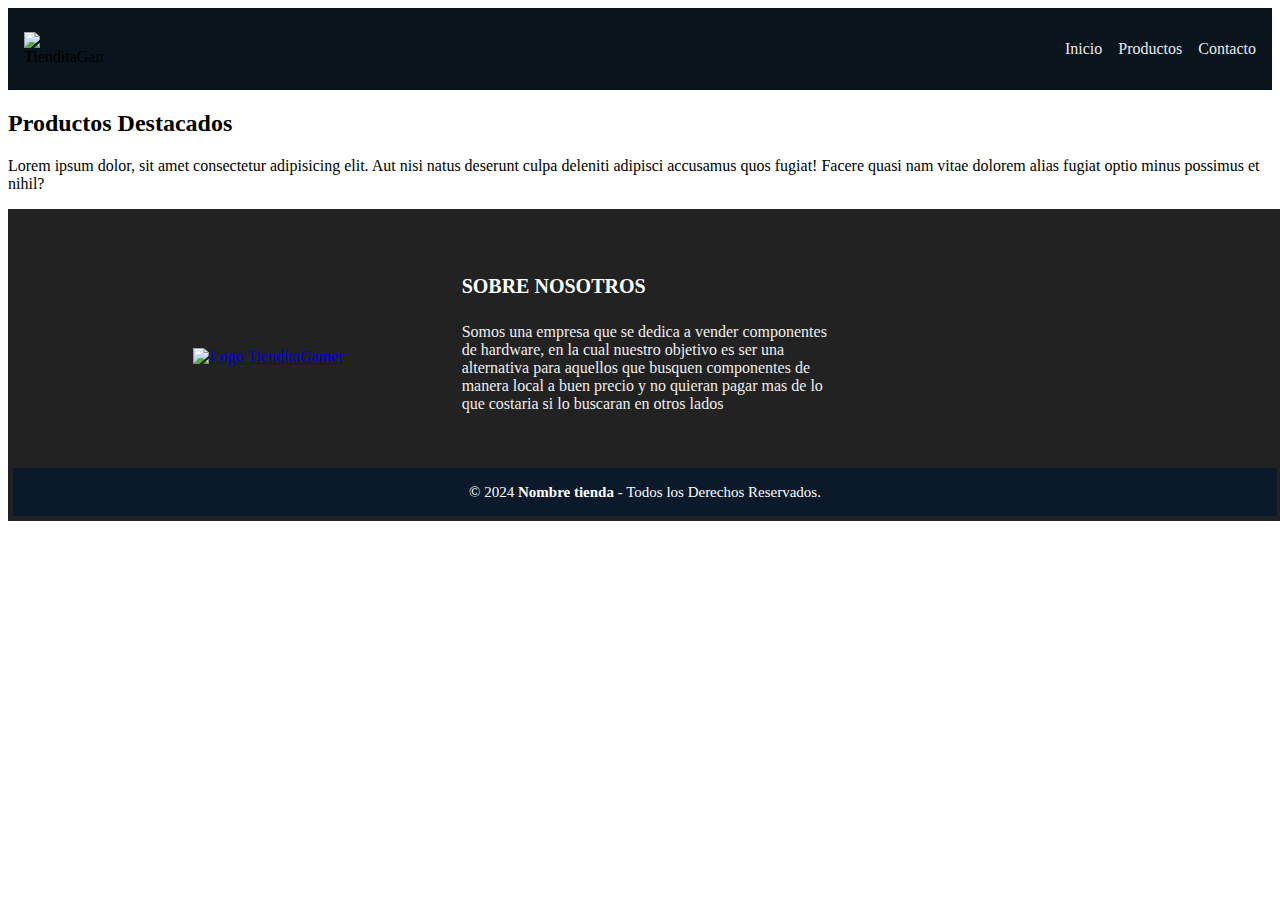
==== index.html @ a7fc8037 "arreglar enlaces 2" ====
<!DOCTYPE html>
<html lang="es">
  <head>
    <meta charset="UTF-8" />
    <meta name="viewport" content="width=device-width, initial-scale=1.0" />
    <link rel="stylesheet" href="css/estilosIndex.css" />
    <link href="https://fonts.googleapis.com/css2?family=Roboto+Flex:opsz,wght@8..144,300&display=swap" rel="stylesheet"/>
    <link rel="stylesheet" href="https://cdn.jsdelivr.net/npm/bootstrap-icons@1.10.3/font/bootstrap-icons.css">
    <title>Tienda de Computación</title>
  </head>
  <body>
    <header class="header">
      <img src="img/TienditaGamer.png" alt="TienditaGamer" class="logo" />
      <button id="abrir" class="abrir-menu"><i class="bi bi-list"></i></button>
      <nav class="nav" id="nav">
        <button class="cerrar-menu" id="cerrar"><i class="bi bi-x"></i></button>
        <ul class="nav-list">
          <li><a href="./index.html">Inicio</a></li>
          <li><a href="./site/productos.html">Productos</a></li>
          <li><a href="./site/contacto.html">Contacto</a></li>
        </ul>
      </nav>
    </header>
    <main>
      <section>
        <h2>Productos Destacados</h2>
        <!-- Aquí puedes añadir bloques de productos destacados -->
      </section>
      <section class="Prueba">
        <p id="detalles">
          Lorem ipsum dolor, sit amet consectetur adipisicing elit. Aut nisi
          natus deserunt culpa deleniti adipisci accusamus quos fugiat! Facere
          quasi nam vitae dolorem alias fugiat optio minus possimus et nihil?
        </p>
      </section>
    </main>
    <!--Footer -->
    <footer class="pie-pagina">
      <div class="grupo-1">
        <div class="box">
          <figure>
            <a href="./index.html">
              <img src="img/TienditaGamer.png" alt="Logo TienditaGamer" />
            </a>
          </figure>
        </div>
        <div class="box">
          <h2>SOBRE NOSOTROS</h2>
          <p>
            Somos una empresa que se dedica a vender componentes de hardware, en
            la cual nuestro objetivo es ser una alternativa para aquellos que
            busquen componentes de manera local a buen precio y no quieran pagar
            mas de lo que costaria si lo buscaran en otros lados
          </p>
        </div>
      </div>
      <div class="grupo-2">
        <small
          >&copy; 2024 <b>Nombre tienda</b> - Todos los Derechos
          Reservados.</small
        >
      </div>
    </footer>
    <script src="./js/general.js"></script>
  </body>
  </html>
---- css/estilosIndex.css ----
@import url("reset.css");
@import url("estiloGeneral.css");
@import url("piepag.css");

h1 {
  text-align: center;
  background-color: #177217;
}
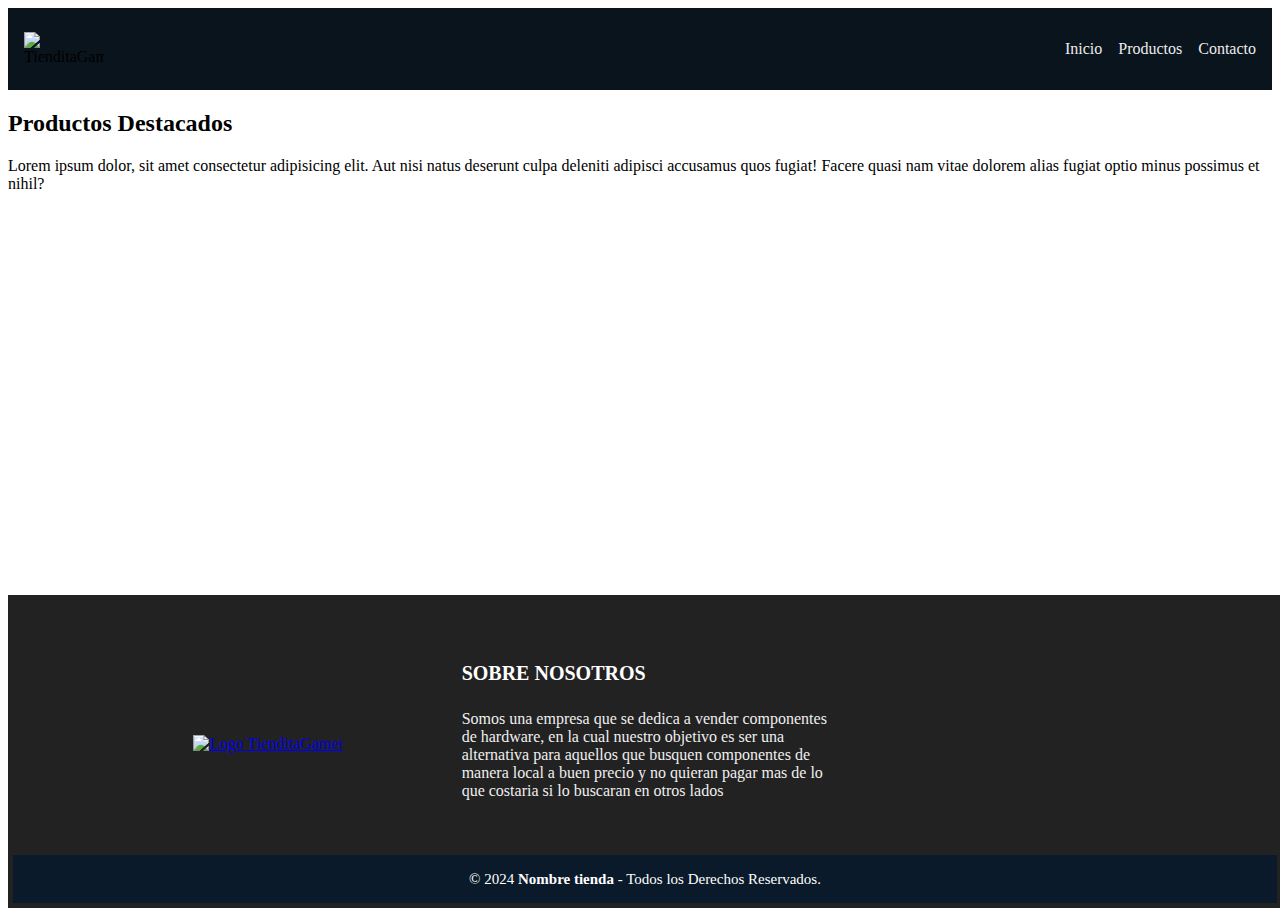
==== commit efb977cd: "acomodando el footer." ====
--- a/index.html
+++ b/index.html
@@ -4,8 +4,14 @@
     <meta charset="UTF-8" />
     <meta name="viewport" content="width=device-width, initial-scale=1.0" />
     <link rel="stylesheet" href="css/estilosIndex.css" />
-    <link href="https://fonts.googleapis.com/css2?family=Roboto+Flex:opsz,wght@8..144,300&display=swap" rel="stylesheet"/>
-    <link rel="stylesheet" href="https://cdn.jsdelivr.net/npm/bootstrap-icons@1.10.3/font/bootstrap-icons.css">
+    <link
+      href="https://fonts.googleapis.com/css2?family=Roboto+Flex:opsz,wght@8..144,300&display=swap"
+      rel="stylesheet"
+    />
+    <link
+      rel="stylesheet"
+      href="https://cdn.jsdelivr.net/npm/bootstrap-icons@1.10.3/font/bootstrap-icons.css"
+    />
     <title>Tienda de Computación</title>
   </head>
   <body>
@@ -15,16 +21,21 @@
       <nav class="nav" id="nav">
         <button class="cerrar-menu" id="cerrar"><i class="bi bi-x"></i></button>
         <ul class="nav-list">
-          <li><a href="./index.html">Inicio</a></li>
-          <li><a href="./site/productos.html">Productos</a></li>
-          <li><a href="./site/contacto.html">Contacto</a></li>
+          <li><a href="../TrabajoEspecialPyhton/index.html">Inicio</a></li>
+          <li>
+            <a href="../TrabajoEspecialPyhton/sitio/productos.html"
+              >Productos</a
+            >
+          </li>
+          <li>
+            <a href="../TrabajoEspecialPyhton/sitio/contacto.html">Contacto</a>
+          </li>
         </ul>
       </nav>
     </header>
     <main>
-      <section>
+       <section>
         <h2>Productos Destacados</h2>
-        <!-- Aquí puedes añadir bloques de productos destacados -->
       </section>
       <section class="Prueba">
         <p id="detalles">
@@ -39,7 +50,7 @@
       <div class="grupo-1">
         <div class="box">
           <figure>
-            <a href="./index.html">
+            <a href="/TrabajoEspecialPyhton/index.html">
               <img src="img/TienditaGamer.png" alt="Logo TienditaGamer" />
             </a>
           </figure>
@@ -61,6 +72,6 @@
         >
       </div>
     </footer>
-    <script src="./js/general.js"></script>
+    <script src="js/general.js"></script>
   </body>
-  </html>
+</html>
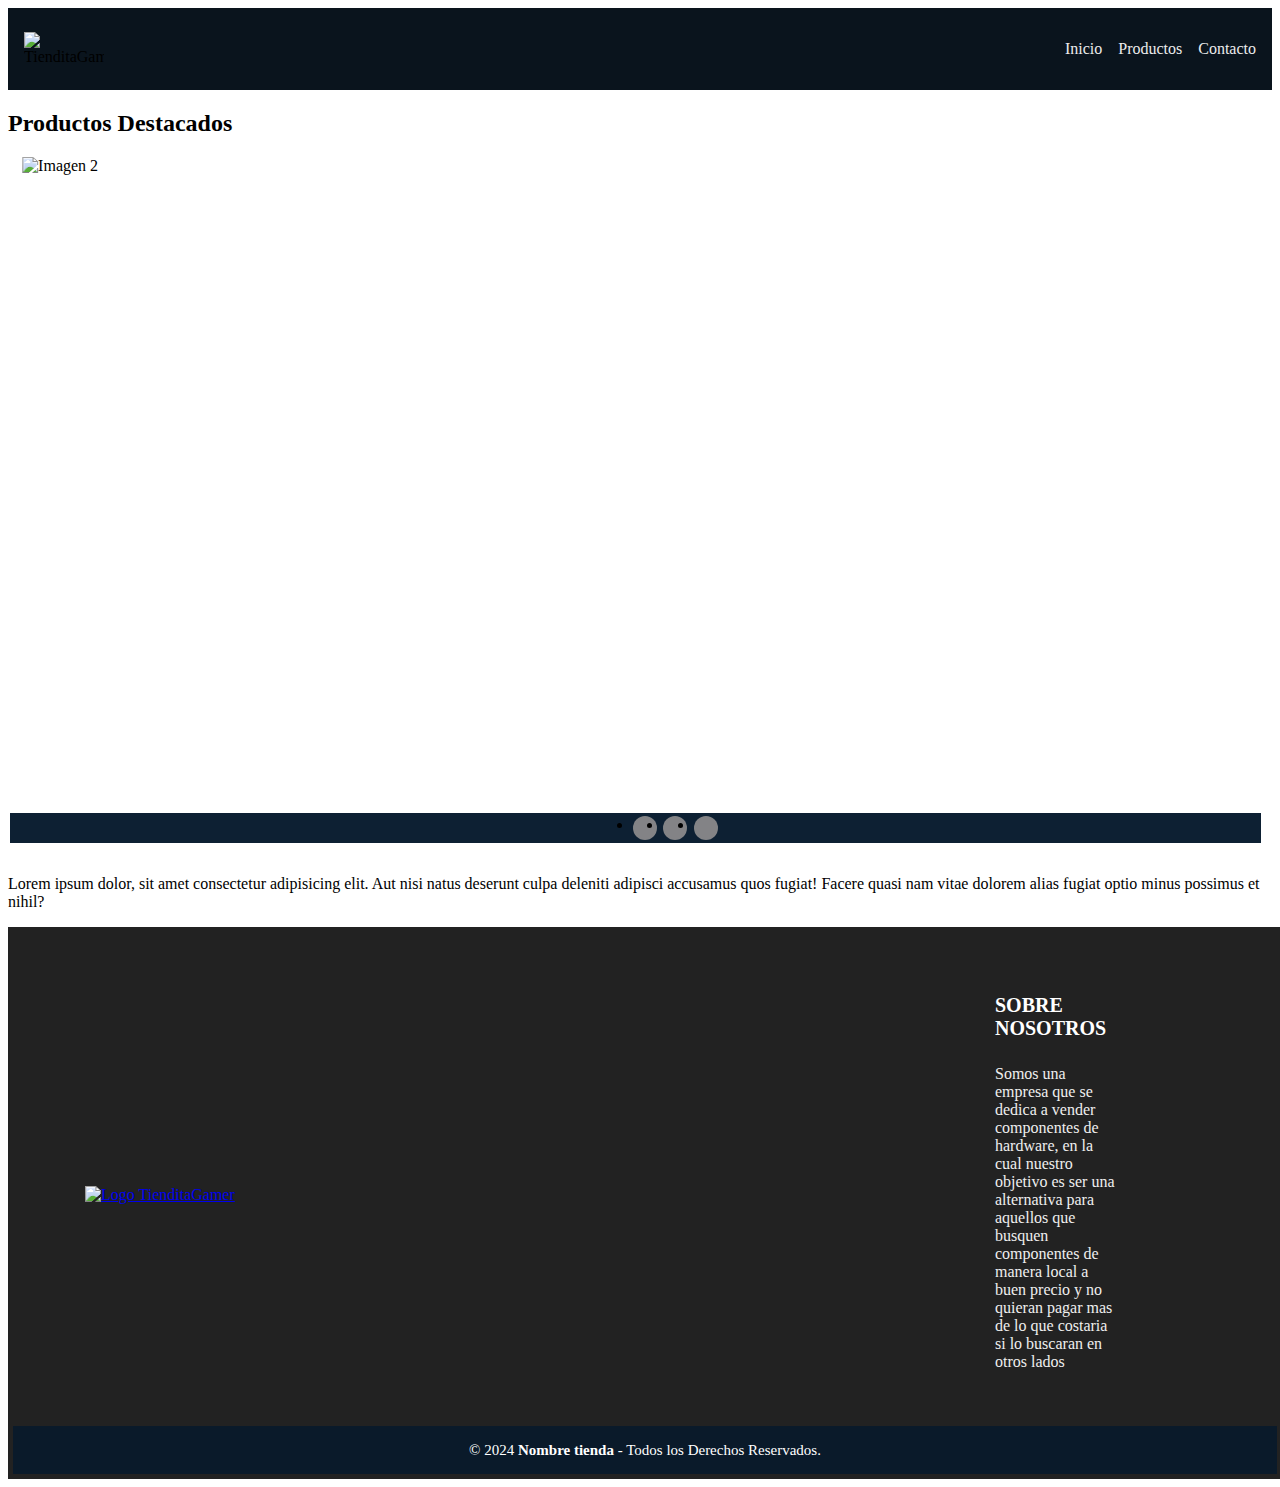
==== commit 915036bb: "resolver conflictos" ====
--- a/index.html
+++ b/index.html
@@ -16,7 +16,7 @@
   </head>
   <body>
     <header class="header">
-      <img src="img/TienditaGamer.png" alt="TienditaGamer" class="logo" />
+      <img src="./img/TienditaGamer.png" alt="TienditaGamer" class="logo" />
       <button id="abrir" class="abrir-menu"><i class="bi bi-list"></i></button>
       <nav class="nav" id="nav">
         <button class="cerrar-menu" id="cerrar"><i class="bi bi-x"></i></button>
@@ -37,6 +37,20 @@
        <section>
         <h2>Productos Destacados</h2>
       </section>
+      <div class="carrousel">
+        <div class="grande">
+          <img src="/TrabajoEspecialPyhton/img/s200 tg.jpg" alt="Imagen 1" class="img">
+          <img src="/TrabajoEspecialPyhton/img/ZOTAC-GAMING-GeForce-RTX-4070-Twin-Edge.jpg" alt="Imagen 2" class="img">
+          <img src="/TrabajoEspecialPyhton/img/DC_20240409092920_D604zdHO.jpg" alt="Imagen 3" class="img">
+        </div>
+
+        <ul class="puntos">
+          <li class="punto"></li>
+          <li class="punto"></li>
+          <li class="punto"></li>
+        </ul>
+
+      </div>
       <section class="Prueba">
         <p id="detalles">
           Lorem ipsum dolor, sit amet consectetur adipisicing elit. Aut nisi
@@ -50,8 +64,8 @@
       <div class="grupo-1">
         <div class="box">
           <figure>
-            <a href="/TrabajoEspecialPyhton/index.html">
-              <img src="img/TienditaGamer.png" alt="Logo TienditaGamer" />
+            <a href="./index.html">
+              <img src="./img/TienditaGamer.png" alt="Logo TienditaGamer" />
             </a>
           </figure>
         </div>
@@ -72,6 +86,6 @@
         >
       </div>
     </footer>
-    <script src="js/general.js"></script>
+    <script src="./js/general.js"></script>
   </body>
-</html>
+  </html>
--- a/css/estilosIndex.css
+++ b/css/estilosIndex.css
@@ -1,6 +1,7 @@
 @import url("reset.css");
 @import url("estiloGeneral.css");
 @import url("piepag.css");
+@import url("carrousel.css");
 
 h1 {
   text-align: center;
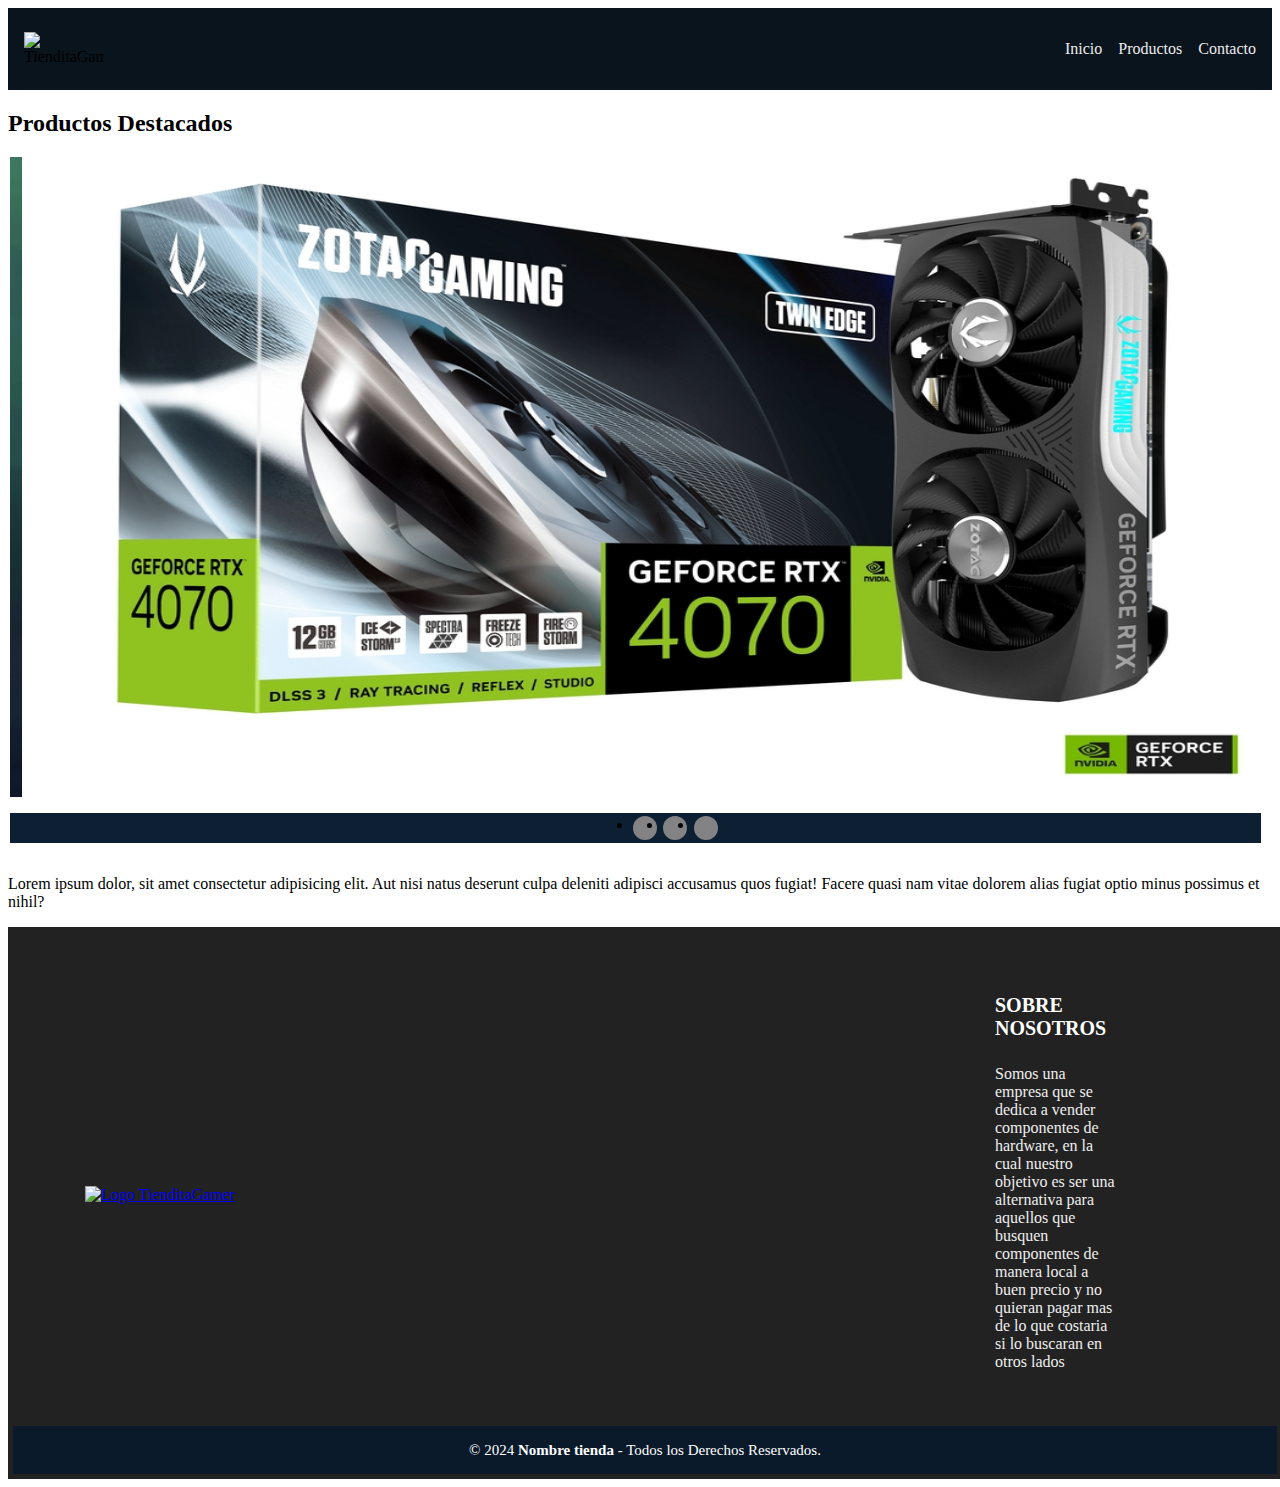
==== commit 176fef3e: "fix links" ====
--- a/index.html
+++ b/index.html
@@ -3,7 +3,7 @@
   <head>
     <meta charset="UTF-8" />
     <meta name="viewport" content="width=device-width, initial-scale=1.0" />
-    <link rel="stylesheet" href="css/estilosIndex.css" />
+    <link rel="stylesheet" href="./css/estilosIndex.css" />
     <link
       href="https://fonts.googleapis.com/css2?family=Roboto+Flex:opsz,wght@8..144,300&display=swap"
       rel="stylesheet"
@@ -21,14 +21,14 @@
       <nav class="nav" id="nav">
         <button class="cerrar-menu" id="cerrar"><i class="bi bi-x"></i></button>
         <ul class="nav-list">
-          <li><a href="../TrabajoEspecialPyhton/index.html">Inicio</a></li>
+          <li><a href="./index.html">Inicio</a></li>
           <li>
-            <a href="../TrabajoEspecialPyhton/sitio/productos.html"
+            <a href="./site/productos.html"
               >Productos</a
             >
           </li>
           <li>
-            <a href="../TrabajoEspecialPyhton/sitio/contacto.html">Contacto</a>
+            <a href="./site/contacto.html">Contacto</a>
           </li>
         </ul>
       </nav>
@@ -39,9 +39,9 @@
       </section>
       <div class="carrousel">
         <div class="grande">
-          <img src="/TrabajoEspecialPyhton/img/s200 tg.jpg" alt="Imagen 1" class="img">
-          <img src="/TrabajoEspecialPyhton/img/ZOTAC-GAMING-GeForce-RTX-4070-Twin-Edge.jpg" alt="Imagen 2" class="img">
-          <img src="/TrabajoEspecialPyhton/img/DC_20240409092920_D604zdHO.jpg" alt="Imagen 3" class="img">
+          <img src="./img/s200 tg.jpg" alt="Imagen 1" class="img">
+          <img src="./img/ZOTAC-GAMING-GeForce-RTX-4070-Twin-Edge.jpg" alt="Imagen 2" class="img">
+          <img src="./img/DC_20240409092920_D604zdHO.jpg" alt="Imagen 3" class="img">
         </div>
 
         <ul class="puntos">
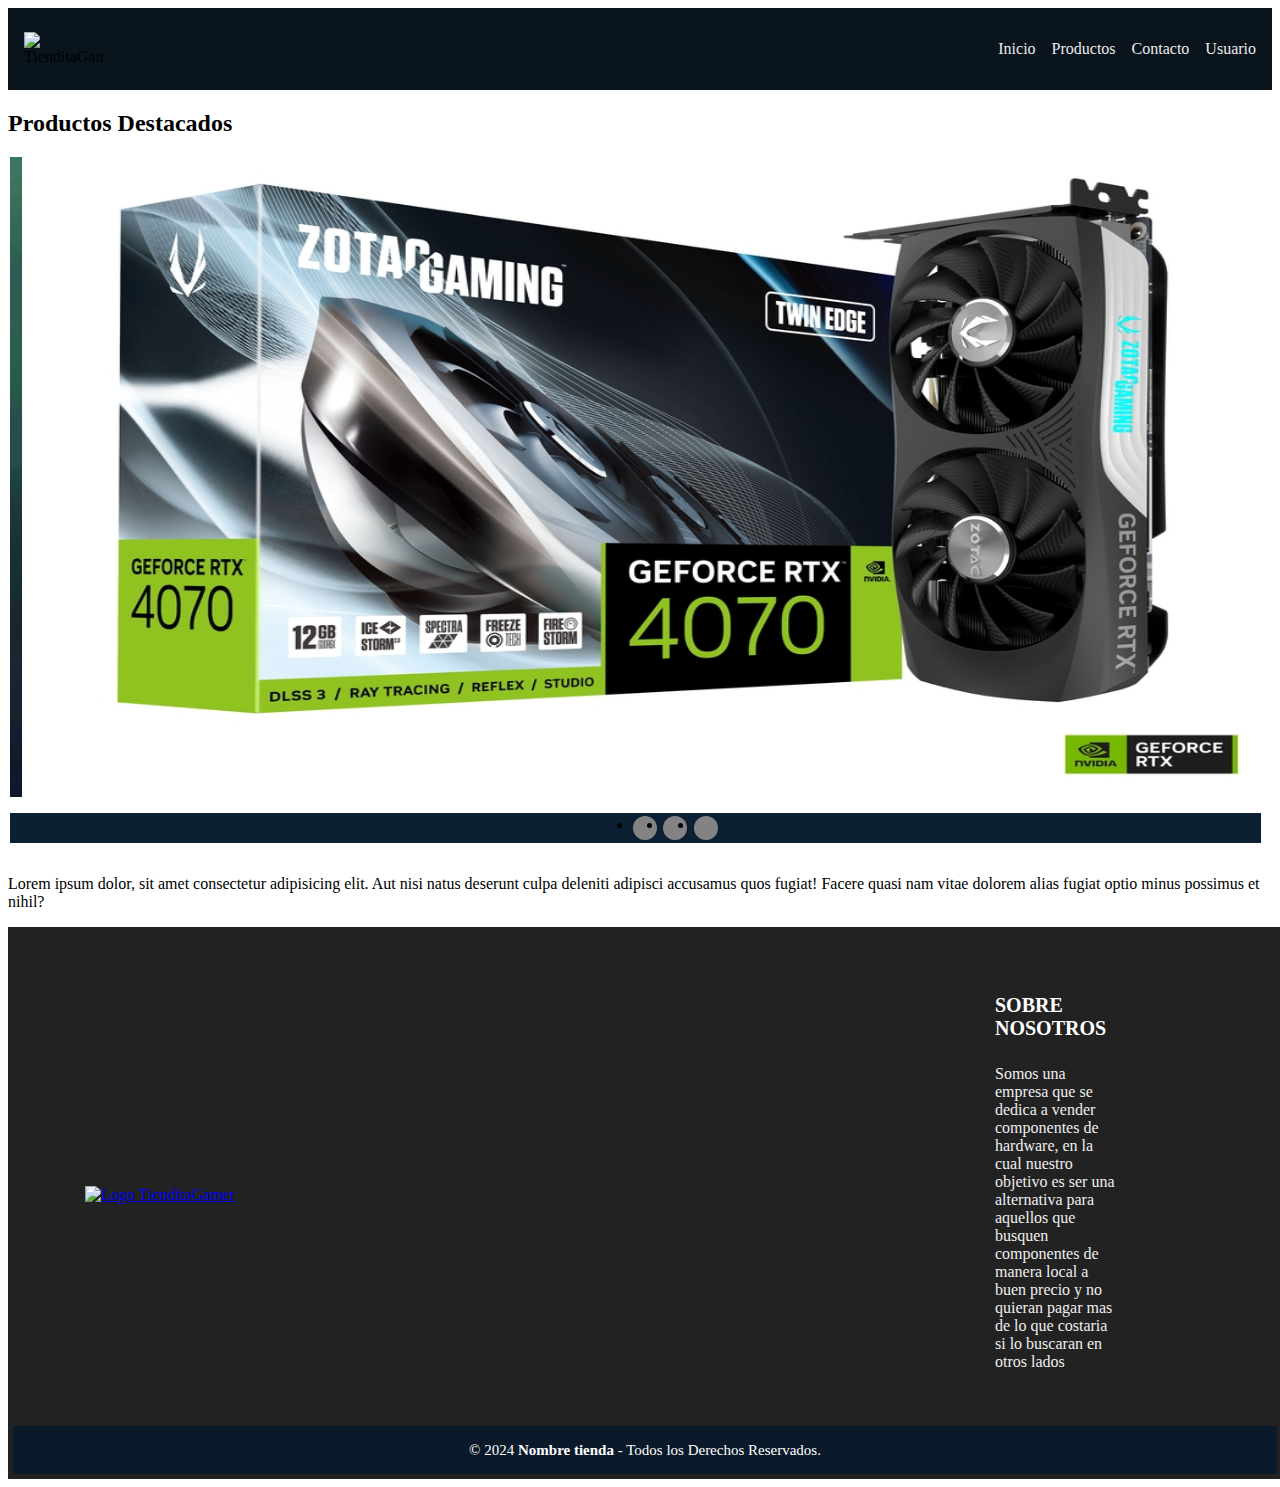
==== commit f3da42de: "Merge pull request #6 from Excelsior50/ivan" ====
--- a/index.html
+++ b/index.html
@@ -23,12 +23,13 @@
         <ul class="nav-list">
           <li><a href="./index.html">Inicio</a></li>
           <li>
-            <a href="./site/productos.html"
-              >Productos</a
-            >
+            <a href="./site/productos.html">Productos</a>
           </li>
           <li>
             <a href="./site/contacto.html">Contacto</a>
+          </li>
+          <li>
+            <a href="./site/inicioSesion.html">Usuario</a>
           </li>
         </ul>
       </nav>
@@ -39,7 +40,7 @@
       </section>
       <div class="carrousel">
         <div class="grande">
-          <img src="./img/s200 tg.jpg" alt="Imagen 1" class="img">
+          <img src="./img/s200tg.jpg" alt="Imagen 1" class="img">
           <img src="./img/ZOTAC-GAMING-GeForce-RTX-4070-Twin-Edge.jpg" alt="Imagen 2" class="img">
           <img src="./img/DC_20240409092920_D604zdHO.jpg" alt="Imagen 3" class="img">
         </div>
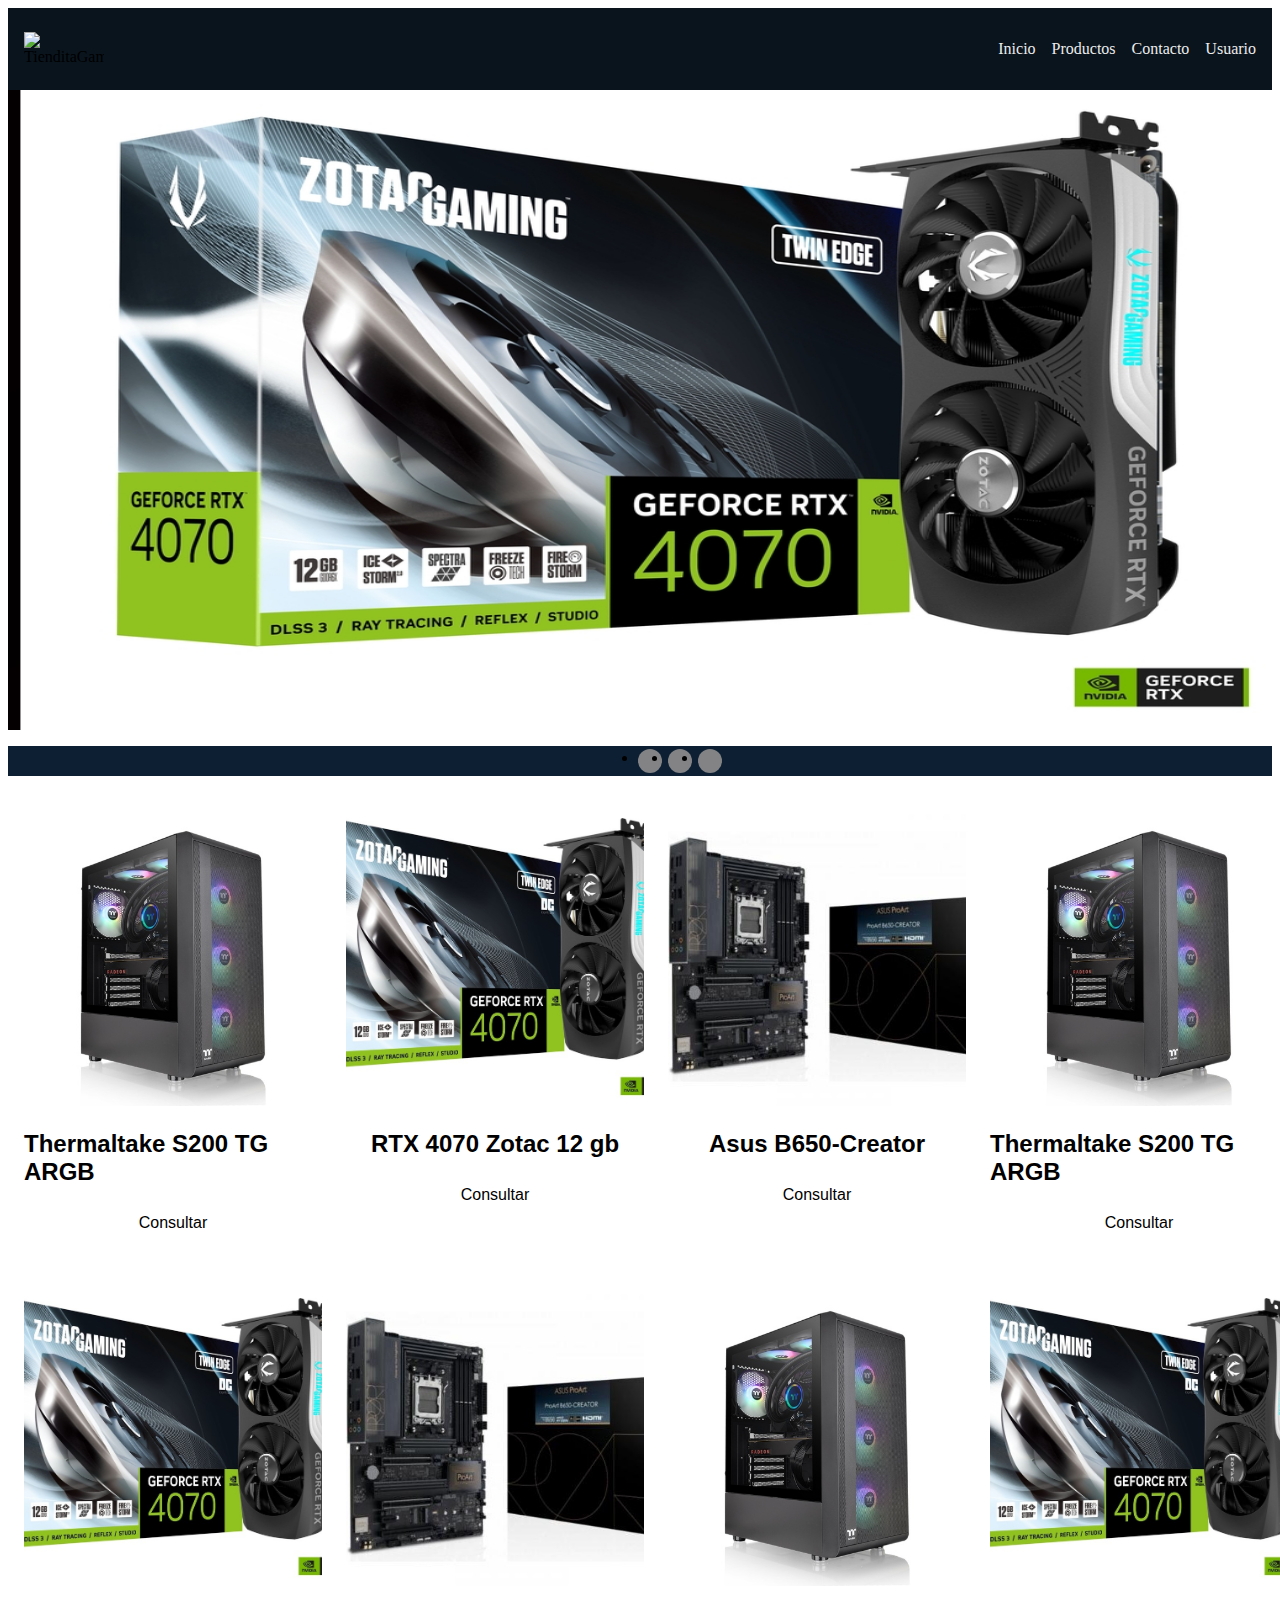
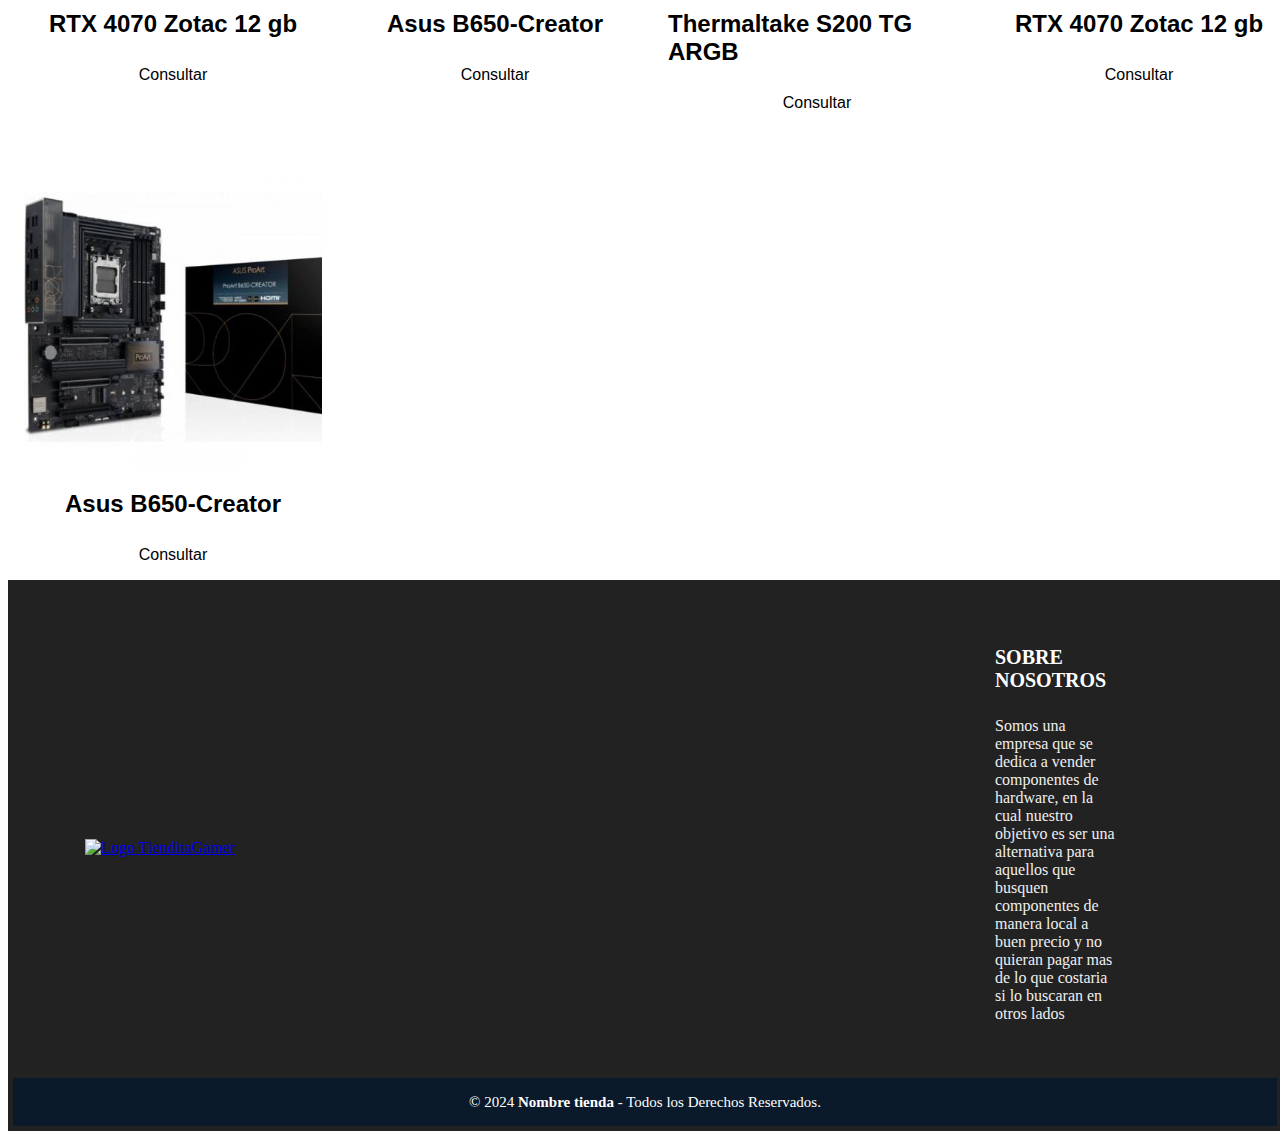
==== commit c924af1a: "Merge pull request #8 from Excelsior50/productosDinamicos" ====
--- a/index.html
+++ b/index.html
@@ -3,7 +3,7 @@
   <head>
     <meta charset="UTF-8" />
     <meta name="viewport" content="width=device-width, initial-scale=1.0" />
-    <link rel="stylesheet" href="./css/estilosIndex.css" />
+    <link rel="stylesheet" href="/css/estilosIndex.css" />
     <link
       href="https://fonts.googleapis.com/css2?family=Roboto+Flex:opsz,wght@8..144,300&display=swap"
       rel="stylesheet"
@@ -35,9 +35,6 @@
       </nav>
     </header>
     <main>
-       <section>
-        <h2>Productos Destacados</h2>
-      </section>
       <div class="carrousel">
         <div class="grande">
           <img src="./img/s200tg.jpg" alt="Imagen 1" class="img">
@@ -50,15 +47,12 @@
           <li class="punto"></li>
           <li class="punto"></li>
         </ul>
+      </div>
+      
+      <section id="gridProducts">
 
-      </div>
-      <section class="Prueba">
-        <p id="detalles">
-          Lorem ipsum dolor, sit amet consectetur adipisicing elit. Aut nisi
-          natus deserunt culpa deleniti adipisci accusamus quos fugiat! Facere
-          quasi nam vitae dolorem alias fugiat optio minus possimus et nihil?
-        </p>
       </section>
+      
     </main>
     <!--Footer -->
     <footer class="pie-pagina">
--- a/css/estilosIndex.css
+++ b/css/estilosIndex.css
@@ -2,11 +2,9 @@
 @import url("estiloGeneral.css");
 @import url("piepag.css");
 @import url("carrousel.css");
+@import url("cardProduct.css");
 
 h1 {
   text-align: center;
   background-color: #177217;
 }
-
-
-
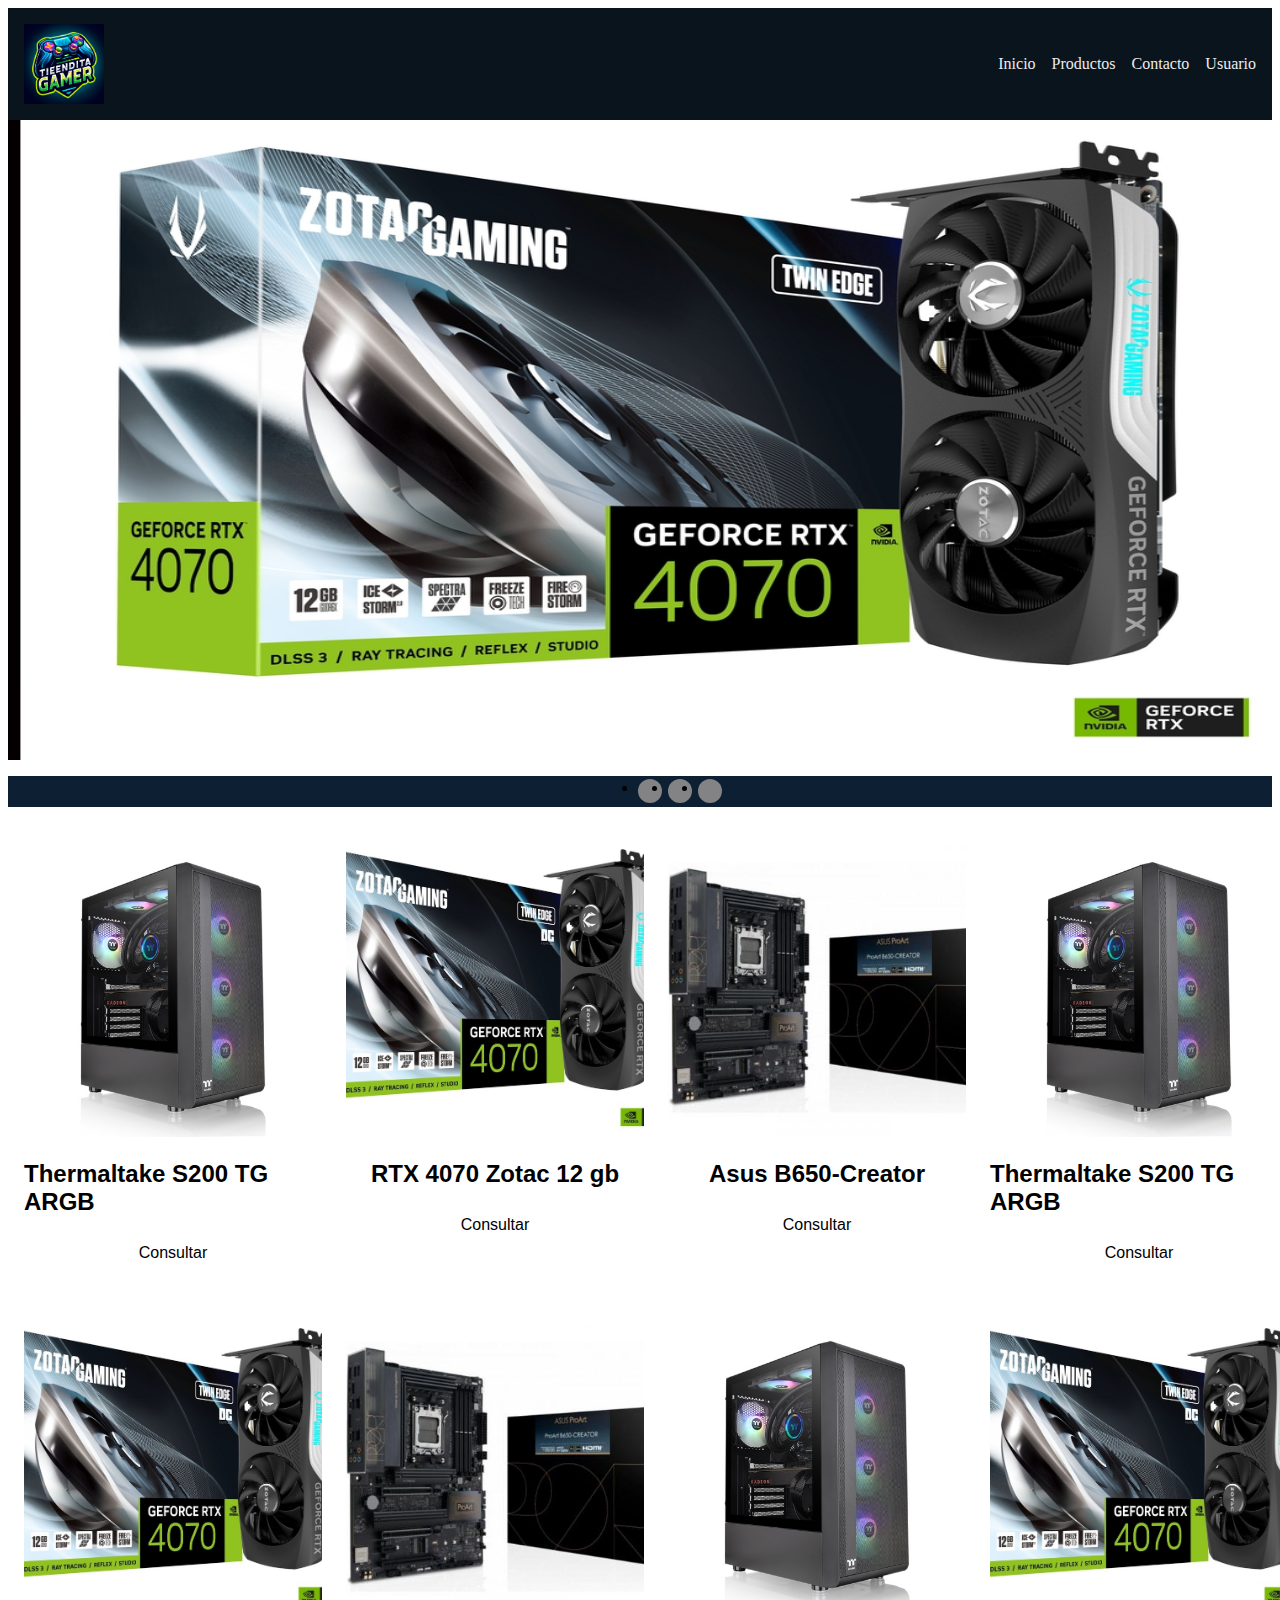
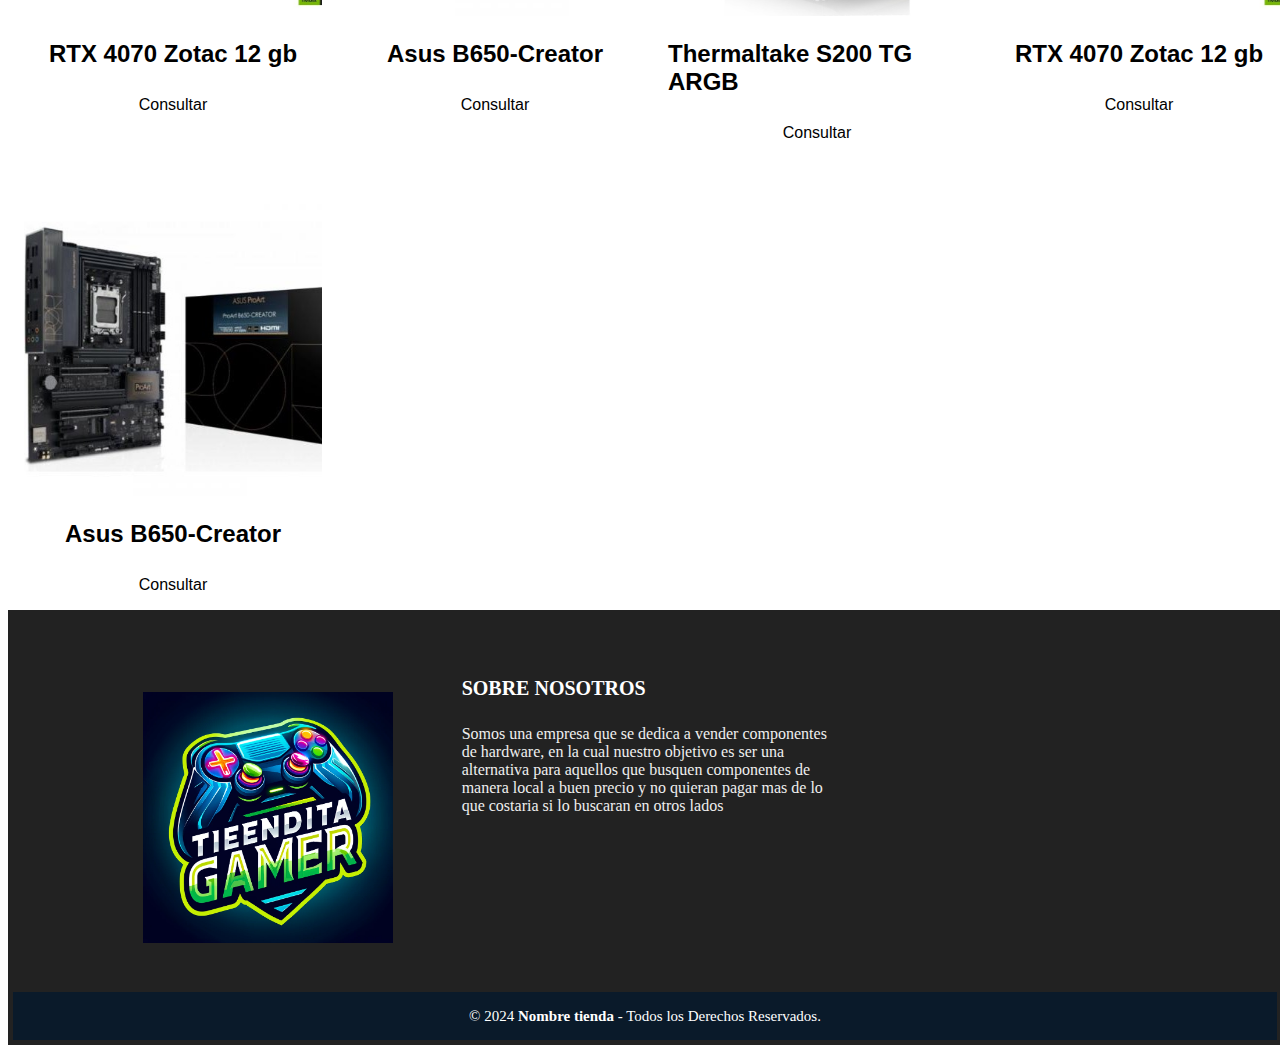
==== commit 40d9c1b2: "footer ouside of body" ====
--- a/index.html
+++ b/index.html
@@ -3,7 +3,7 @@
   <head>
     <meta charset="UTF-8" />
     <meta name="viewport" content="width=device-width, initial-scale=1.0" />
-    <link rel="stylesheet" href="/css/estilosIndex.css" />
+    <link rel="stylesheet" href="./css/estilosIndex.css" />
     <link
       href="https://fonts.googleapis.com/css2?family=Roboto+Flex:opsz,wght@8..144,300&display=swap"
       rel="stylesheet"
@@ -54,33 +54,33 @@
       </section>
       
     </main>
-    <!--Footer -->
-    <footer class="pie-pagina">
-      <div class="grupo-1">
-        <div class="box">
-          <figure>
-            <a href="./index.html">
-              <img src="./img/TienditaGamer.png" alt="Logo TienditaGamer" />
-            </a>
-          </figure>
-        </div>
-        <div class="box">
-          <h2>SOBRE NOSOTROS</h2>
-          <p>
-            Somos una empresa que se dedica a vender componentes de hardware, en
-            la cual nuestro objetivo es ser una alternativa para aquellos que
-            busquen componentes de manera local a buen precio y no quieran pagar
-            mas de lo que costaria si lo buscaran en otros lados
-          </p>
-        </div>
-      </div>
-      <div class="grupo-2">
-        <small
-          >&copy; 2024 <b>Nombre tienda</b> - Todos los Derechos
-          Reservados.</small
-        >
-      </div>
-    </footer>
     <script src="./js/general.js"></script>
   </body>
-  </html>
+  <!--Footer -->
+  <footer class="pie-pagina">
+    <div class="grupo-1">
+      <div class="box">
+        <figure>
+          <a href="./index.html">
+            <img src="./img/TienditaGamer.png" alt="Logo TienditaGamer" />
+          </a>
+        </figure>
+      </div>
+      <div class="box">
+        <h2>SOBRE NOSOTROS</h2>
+        <p>
+          Somos una empresa que se dedica a vender componentes de hardware, en
+          la cual nuestro objetivo es ser una alternativa para aquellos que
+          busquen componentes de manera local a buen precio y no quieran pagar
+          mas de lo que costaria si lo buscaran en otros lados
+        </p>
+      </div>
+    </div>
+    <div class="grupo-2">
+      <small
+        >&copy; 2024 <b>Nombre tienda</b> - Todos los Derechos
+        Reservados.</small
+      >
+    </div>
+  </footer>
+</html>
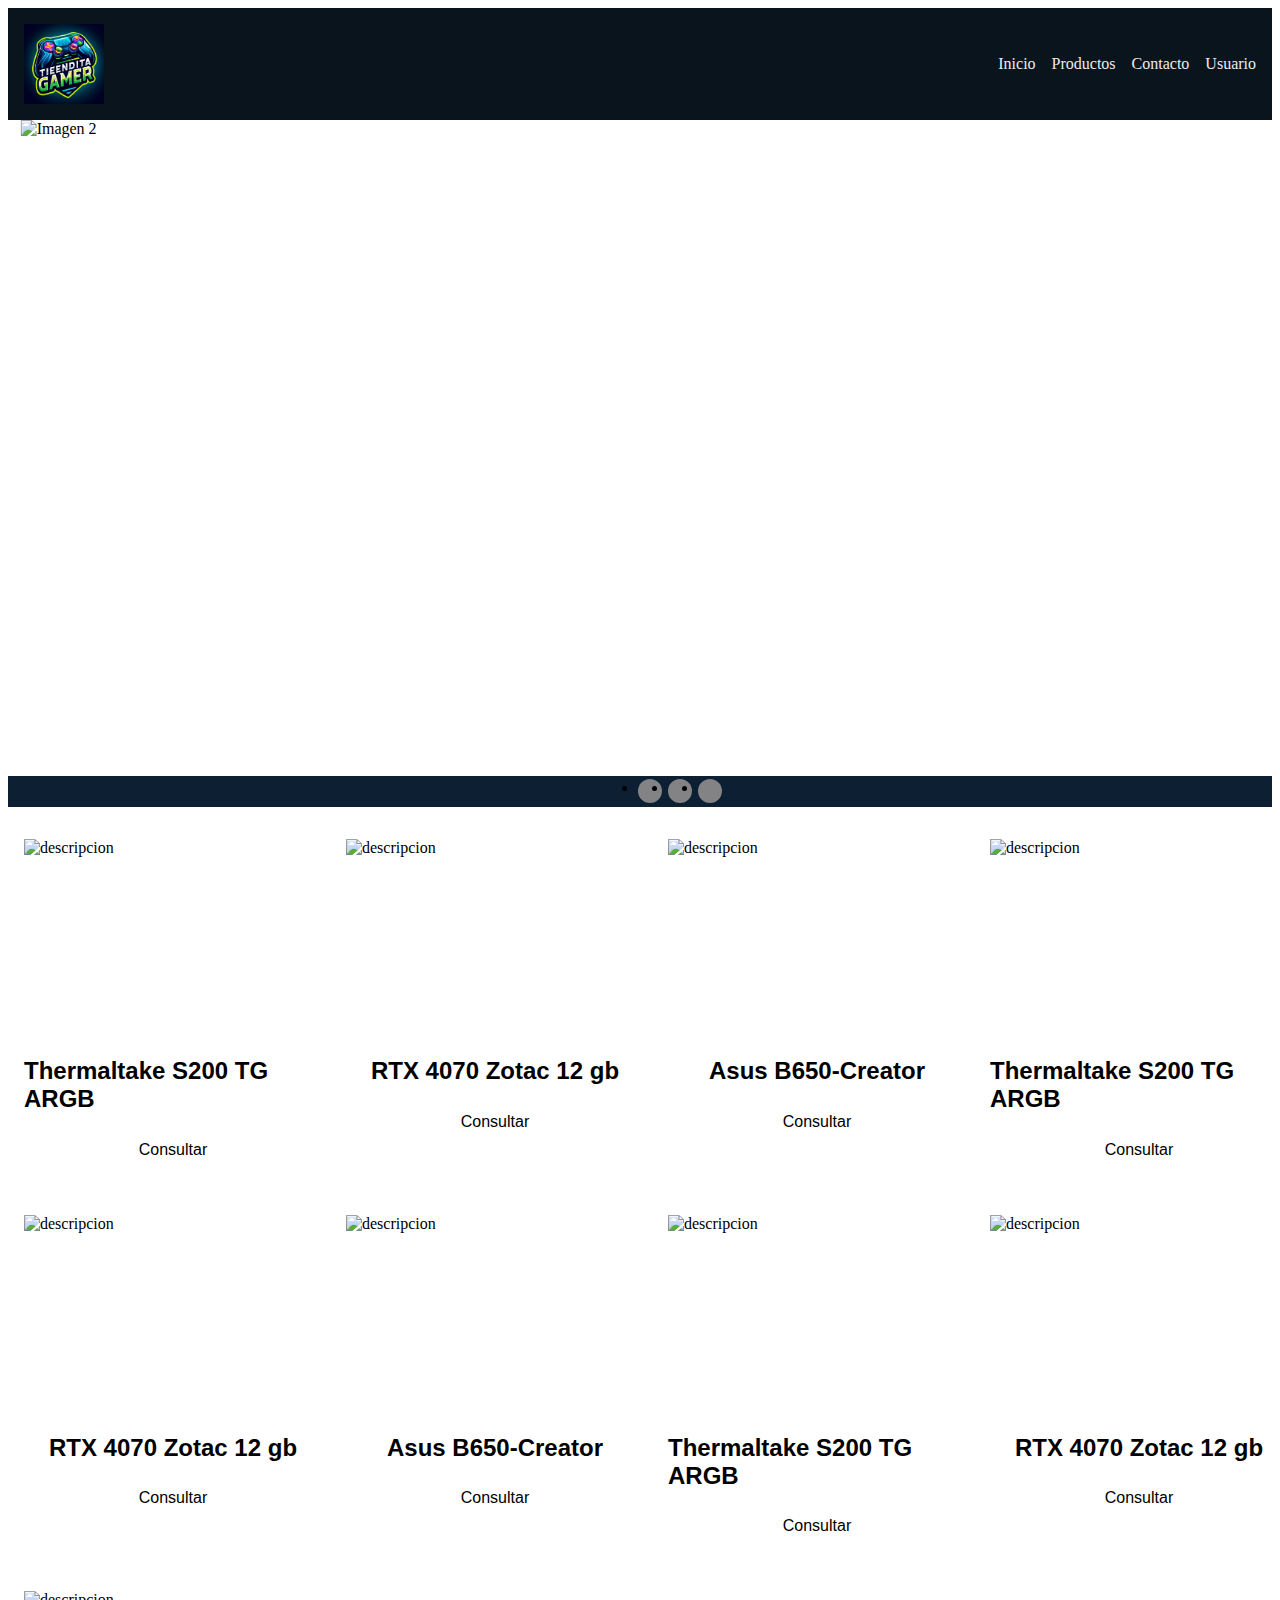
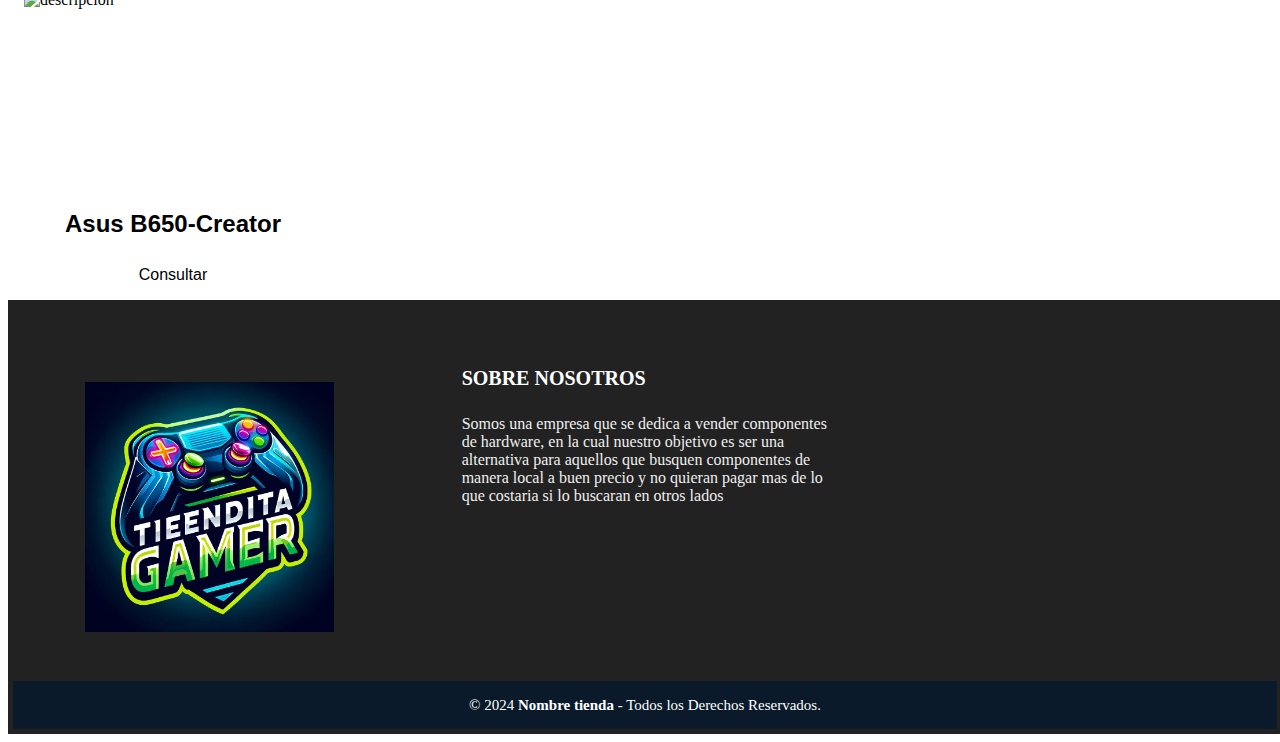
==== commit 6608cb26: "elimino html sin uso y font. Actualizo img Logo.webp" ====
--- a/index.html
+++ b/index.html
@@ -4,10 +4,6 @@
     <meta charset="UTF-8" />
     <meta name="viewport" content="width=device-width, initial-scale=1.0" />
     <link rel="stylesheet" href="./css/estilosIndex.css" />
-    <link
-      href="https://fonts.googleapis.com/css2?family=Roboto+Flex:opsz,wght@8..144,300&display=swap"
-      rel="stylesheet"
-    />
     <link
       rel="stylesheet"
       href="https://cdn.jsdelivr.net/npm/bootstrap-icons@1.10.3/font/bootstrap-icons.css"
@@ -16,7 +12,7 @@
   </head>
   <body>
     <header class="header">
-      <img src="./img/TienditaGamer.png" alt="TienditaGamer" class="logo" />
+      <img src="./img/TienditaGamer.webp" alt="TienditaGamer" class="logo" />
       <button id="abrir" class="abrir-menu"><i class="bi bi-list"></i></button>
       <nav class="nav" id="nav">
         <button class="cerrar-menu" id="cerrar"><i class="bi bi-x"></i></button>
@@ -37,9 +33,9 @@
     <main>
       <div class="carrousel">
         <div class="grande">
-          <img src="./img/s200tg.jpg" alt="Imagen 1" class="img">
-          <img src="./img/ZOTAC-GAMING-GeForce-RTX-4070-Twin-Edge.jpg" alt="Imagen 2" class="img">
-          <img src="./img/DC_20240409092920_D604zdHO.jpg" alt="Imagen 3" class="img">
+          <img src="./img/s200tg.webp" alt="Imagen 1" class="img">
+          <img src="./img/ZOTAC-GAMING-GeForce-RTX-4070-Twin-Edge.webp" alt="Imagen 2" class="img">
+          <img src="./img/DC_20240409092920_D604zdHO.webp" alt="Imagen 3" class="img">
         </div>
 
         <ul class="puntos">
@@ -62,7 +58,7 @@
       <div class="box">
         <figure>
           <a href="./index.html">
-            <img src="./img/TienditaGamer.png" alt="Logo TienditaGamer" />
+            <img src="./img/TienditaGamer.webp" alt="Logo TienditaGamer" id="imgFooter"/>
           </a>
         </figure>
       </div>
